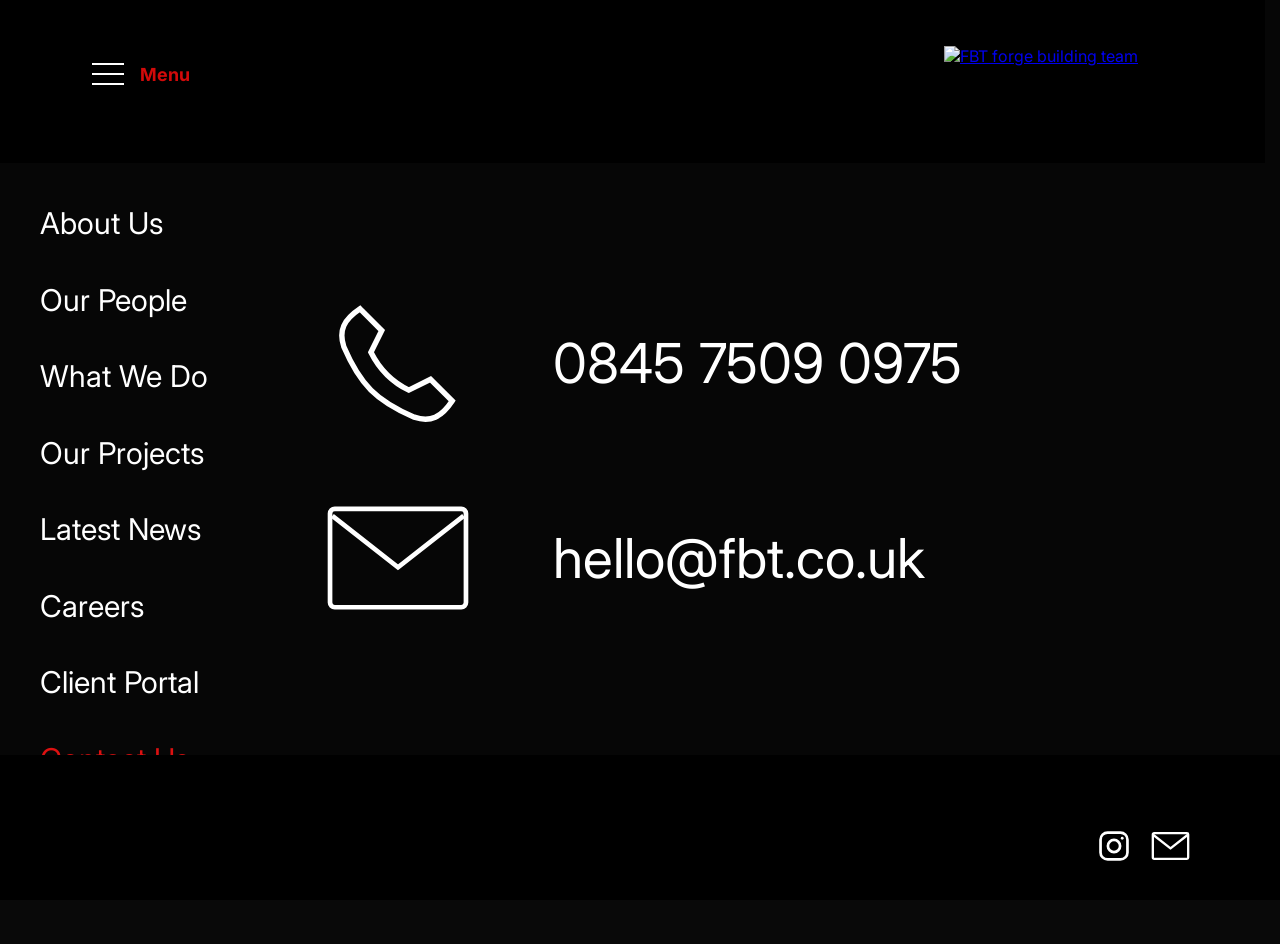
==== contact.html @ d4f7b1a9 "Add files via upload" ====
<!DOCTYPE html>
<html lang="en"><head><meta charset="utf-8"/><meta content="width=device-width,initial-scale=1" name="viewport"/><title>Contact Us | Forge Building Team</title><link href="styles.css" rel="stylesheet"/><link href="site-frame.css" rel="stylesheet"/><link href="people-reference.css" rel="stylesheet"/></head><body><header class="topbar"><div class="top-left"><button aria-controls="navigation" aria-expanded="true" aria-label="Toggle navigation" class="menu-toggle" id="toggle"><span></span><span></span><span></span></button><a class="home-link" href="index.html">Menu</a></div><a class="logo" href="index.html"><img alt="FBT forge building team" src="assets/fbt-logo.png"/></a></header><div class="body-shell"><aside class="nav" id="navigation"><nav aria-label="Main navigation"><a href="index.html#about">About Us</a><a href="index.html#people">Our People</a><a href="index.html#services">What We Do</a><a href="index.html#projects">Our Projects</a><a href="index.html">Latest News</a><a href="index.html#careers">Careers</a><a href="client-portal.html">Client Portal</a><a class="active" href="contact.html">Contact Us</a></nav></aside><main class="contact-main"><div class="contact-method phone-display"><svg aria-hidden="true" viewbox="0 0 24 24"><path d="M5 2l4 4-2 4c1.6 3.2 3.9 5.5 7 7l4-2 4 4c-2 3-4 4-7 3C8 19 5 16 2 9 1 6 2 4 5 2Z"></path></svg><span>0845 7509 0975</span></div><button class="contact-method" data-compose="hello@fbt.co.uk" type="button"><svg aria-hidden="true" viewbox="0 0 32 24"><rect height="21" rx="1" width="29" x="1.5" y="1.5"></rect><path d="M2 3L16 14 30 3"></path></svg><span>hello@fbt.co.uk</span></button></main></div><footer><div><a aria-label="FBT Intogram" href="intogram.html"><svg aria-hidden="true" viewbox="0 0 24 24"><rect height="19" rx="5" width="19" x="2.5" y="2.5"></rect><circle cx="12" cy="12" r="4.3"></circle><circle cx="17.8" cy="6.5" fill="currentColor" r="1" stroke="none"></circle></svg></a><a aria-label="Contact Us" href="contact.html"><svg aria-hidden="true" viewbox="0 0 32 24"><rect height="21" rx="1" width="29" x="1.5" y="1.5"></rect><path d="M2 3 L16 14 L30 3"></path></svg></a></div></footer><div class="fake-mail-overlay" hidden="" id="fake-mail-overlay"><div aria-label="Training email composer" aria-modal="true" class="fake-mail" role="dialog"><button aria-label="Close" class="fake-mail-close" id="fake-mail-close">×</button><h2>New message</h2><p class="fake-mail-notice">Training simulation. This message will not be sent.</p><label>To<input id="fake-mail-to" readonly=""/></label><label>Subject<input id="fake-mail-subject" placeholder="Subject"/></label><label>Message<textarea id="fake-mail-body" placeholder="Write a message..." rows="7"></textarea></label><div class="fake-mail-actions"><button id="fake-mail-discard">Discard</button><button id="fake-mail-send">Send (simulation)</button></div><p id="fake-mail-status" role="status"></p></div></div><script>document.getElementById('toggle').addEventListener('click',()=>{const n=document.getElementById('navigation');const open=n.classList.toggle('open');document.getElementById('toggle').setAttribute('aria-expanded',String(open))})</script><script src="frame-bridge.js"></script><script src="shared-mail.js"></script></body></html>
---- styles.css ----
@import url('https://fonts.googleapis.com/css2?family=Barlow+Condensed:wght@300;400&family=Inter:wght@400;500;600;700&display=swap');
:root{--red:#c90000}*{box-sizing:border-box}html{scroll-behavior:smooth}body{margin:0;background:#000;color:white;font-family:Inter,Arial,sans-serif}.topbar{height:163px;background:#000;display:flex;align-items:flex-start;justify-content:space-between;padding:46px 6.8% 0 7.25%;position:relative;z-index:3}.top-left{display:flex;gap:16px;align-items:center;padding-top:17px}.menu-toggle{border:0;background:none;width:32px;height:22px;display:flex;flex-direction:column;justify-content:space-between;padding:0;cursor:pointer}.menu-toggle span{display:block;width:32px;height:2px;background:white}.home-link{font-size:18px;font-weight:700;color:#d20a0a;text-decoration:none}.logo{width:225px;height:68px;overflow:hidden;display:block}.logo img{width:225px;height:auto;display:block;mix-blend-mode:screen}.body-shell{display:grid;grid-template-columns:24% minmax(0,1fr);background:#0b0b0b url('assets/architecture.jpg') left top / 100% auto repeat-y;min-height:590px}.nav{padding:40px 0 20px 40px}.nav nav{display:flex;flex-direction:column;gap:36px;position:sticky;top:30px}.nav a{font-size:30px;line-height:1.35;color:#fff;text-decoration:none;white-space:nowrap}.nav a.active,.nav a:hover{color:#dc1111}.main{min-width:0}.feature{position:relative;min-height:555px;padding:76px 0 0 0;overflow:hidden}.feature-copy{position:relative;z-index:1;width:60%;max-width:690px}.mini-brand{font-size:92px;line-height:95px;font-weight:900;letter-spacing:-12px;transform:scaleX(1.25);transform-origin:left;width:100px}.feature h1{font-family:'Barlow Condensed','Arial Narrow',sans-serif;font-weight:300;font-size:84px;line-height:1.06;margin:5px 0 0;letter-spacing:-1.5px}.red-rule{height:2px;background:#d00000;width:calc(100% + 230px);margin:8px 0 9px}.feature h2{font-size:25px;font-weight:400;margin:0 0 32px}.feature p{font-size:20px;line-height:1.52;max-width:660px;margin:0 0 29px}.connect{border:0;background:none;color:#fff;font:700 20px Inter,Arial,sans-serif;padding:0;cursor:pointer;text-align:left}.connect:hover{text-decoration:underline}.sheena{position:absolute;right:7.8%;top:68px;width:42%;max-width:540px;aspect-ratio:578/559;object-fit:contain;z-index:0}.next-story{padding:0 7% 50px 0;max-width:1000px}.next-story h2{font:300 clamp(75px,9vw,145px)/1 'Barlow Condensed','Arial Narrow',sans-serif;color:#c90000;letter-spacing:14px;margin:0 0 18px}.next-story p{font-size:25px;line-height:1.45;margin:0 0 34px}footer{height:145px;background:#000;display:flex;align-items:flex-end;justify-content:flex-end;padding:0 7% 35px}footer div{display:flex;gap:16px;align-items:center}footer a,footer button{color:#fff;background:none;border:0;font-size:36px;line-height:1;text-decoration:none;cursor:pointer}.overlay{position:fixed;inset:0;background:rgba(0,0,0,.75);display:grid;place-items:center;z-index:10;padding:20px}.overlay[hidden]{display:none}.dialog{position:relative;width:min(772px,100%);min-height:444px;background:#fffafa;color:#080808;padding:25px 27px;box-shadow:0 20px 80px #0008}.dialog h2{font-size:39px;font-weight:400;margin:0;border-bottom:1px solid #555;padding-bottom:8px}.dialog textarea{width:100%;height:265px;resize:vertical;border:0;outline:0;background:transparent;padding:20px 0;font:21px 'Courier New',monospace;color:#111}.dialog textarea::placeholder{color:#111;opacity:1}.close{position:absolute;right:12px;top:7px;background:none;border:0;font-size:29px;cursor:pointer}.dialog-actions{display:flex;align-items:center;justify-content:space-between;gap:10px}.dialog-actions button{background:#c90000;color:white;border:0;padding:11px 18px;cursor:pointer;font-weight:600}.sr-only{position:absolute;width:1px;height:1px;overflow:hidden;clip:rect(0,0,0,0)}@media(max-width:1000px){.body-shell{grid-template-columns:250px minmax(0,1fr)}.nav a{font-size:24px}.nav{padding-left:25px}.feature{padding-top:50px}.feature h1{font-size:70px}.feature-copy{width:72%}.sheena{right:0;opacity:.75}.feature p{font-size:18px}}@media(max-width:700px){.topbar{height:105px;padding:25px 22px}.logo,.logo img{width:155px}.body-shell{display:block;background-size:auto 100%}.nav{display:none;padding:20px 25px;background:#070707}.nav.open{display:block}.nav nav{gap:15px}.nav a{font-size:22px}.feature{min-height:720px;padding:35px 22px 0}.feature-copy{width:100%;max-width:none}.mini-brand{font-size:60px;line-height:70px}.feature h1{font-size:70px}.red-rule{width:100%}.feature h2{font-size:20px}.feature p{font-size:17px;max-width:95%}.sheena{top:auto;bottom:0;right:0;width:78%;opacity:.9}.connect{font-size:17px}.next-story{padding:25px 22px}.next-story h2{letter-spacing:5px}.next-story p{font-size:19px}footer{height:90px}.dialog{min-height:350px}.dialog h2{font-size:30px}.dialog textarea{height:210px}}
/* Brand asset and footer corrections */
.logo{width:234px;height:90px;overflow:visible;flex-shrink:0}.logo img{width:234px;height:90px;object-fit:contain;mix-blend-mode:normal}.mini-brand{width:190px;height:110px;overflow:hidden;font-size:initial;line-height:normal;letter-spacing:normal;transform:none}.mini-brand img{display:block;width:468px;height:180px;max-width:none;object-fit:fill}.mini-brand img{transform:translate(0,-2px)}footer a{display:inline-flex;align-items:center;justify-content:center;width:40px;height:38px}footer a svg{display:block;width:34px;height:34px;fill:none;stroke:#fff;stroke-width:1.9;stroke-linejoin:round;stroke-linecap:round}footer a:nth-child(2) svg{width:39px;height:30px}footer a:hover svg{stroke:#d20a0a}@media(max-width:700px){.logo{width:155px;height:60px}.logo img{width:155px;height:60px}.mini-brand{width:140px;height:83px}.mini-brand img{width:346px;height:133px}}

/* Refined transparent symbol */
.mini-brand{width:190px;height:110px;display:flex;align-items:center;overflow:visible}
.mini-brand img{width:190px;height:auto;max-width:100%;object-fit:contain;transform:none;display:block}
@media(max-width:700px){.mini-brand{width:140px;height:83px}.mini-brand img{width:140px;height:auto}}

/* Latest News: continuous article sequence */
.theatre-story{padding:99px 7% 0 6px;min-height:475px}
.theatre-story h2{font-size:24px;line-height:1.25;font-weight:750;margin:0;max-width:950px}
.story-rule{height:3px;width:min(720px,100%);background:var(--red);margin:9px 0 10px}
.theatre-story p{font-size:25px;line-height:1.4;margin:0 0 18px;max-width:1150px}
.theatre-story .story-date{margin-bottom:15px}
.feature{padding-top:12px;min-height:560px}
.next-story{padding-top:0;padding-bottom:32px;max-width:none}
.next-story h2{font-size:clamp(90px,9vw,145px)}
.carpark-layout{display:grid;grid-template-columns:minmax(0,1fr) 260px;gap:35px;align-items:start}
.carpark-copy p{max-width:750px}.carpark-layout .plan{width:100%;height:auto;object-fit:contain;margin-top:12px;background:white}
.staff-card{display:inline-flex;align-items:center;gap:10px;background:#fff;color:#222;border-radius:12px;padding:8px 14px;margin:0 0 30px;min-width:195px}
.staff-avatar{display:grid;place-items:center;background:#333;color:#fff;border-radius:50%;height:45px;width:45px;font-size:13px;font-weight:700}
.staff-card strong{font-size:12px;display:block}.staff-card small{font-size:10px;display:block}
@media(max-width:1000px){.theatre-story{padding:55px 22px 15px 0;min-height:0}.theatre-story p{font-size:20px}.carpark-layout{grid-template-columns:1fr 180px;gap:18px}}
@media(max-width:700px){.theatre-story{padding:35px 22px}.theatre-story h2{font-size:21px}.theatre-story p{font-size:17px}.feature{padding-top:20px}.carpark-layout{grid-template-columns:1fr}.carpark-layout .plan{width:min(300px,100%)}.next-story h2{font-size:78px}}

/* v5: fixed site-wide bottom bar and balanced news story spacing */
:root{--footer-height:145px}
body{padding-bottom:var(--footer-height)}
footer{position:fixed;left:0;right:0;bottom:0;z-index:8;height:var(--footer-height);background:#000;display:flex;align-items:flex-end;justify-content:flex-end;padding:0 7% 35px}
.theatre-story{min-height:0;padding-bottom:66px}
.feature{min-height:0;padding-top:0;padding-bottom:72px;display:flow-root;overflow:visible}
.feature::after{content:"";display:block;clear:both}
.next-story{padding-top:0;padding-bottom:65px}
@media(max-width:1000px){.theatre-story{padding-bottom:52px}.feature{padding-bottom:58px}}
@media(max-width:700px){:root{--footer-height:90px}footer{height:var(--footer-height);padding-bottom:20px}.theatre-story{padding-bottom:42px}.feature{min-height:720px;padding-top:0;padding-bottom:45px}.next-story{padding-bottom:50px}}

/* v6 original supplied graphics and plan interaction */
.body-shell{background-image:linear-gradient(rgba(0,0,0,.19),rgba(0,0,0,.19)),url('assets/architecture.png');background-repeat:repeat-y;background-size:100% auto}
.logo{width:235px;height:88px}.logo img{width:235px;height:88px;object-fit:contain}
.mini-brand{width:198px;height:105px}.mini-brand img{width:198px;max-height:105px;object-fit:contain;object-position:left center}
.feature{isolation:isolate}.feature-copy{z-index:2}.sheena{z-index:1;object-fit:contain;aspect-ratio:auto;width:37%;height:440px;right:9%;top:28px;object-position:center bottom}
.feature:before{content:"";position:absolute;z-index:0;right:6%;top:50px;width:41%;aspect-ratio:1;border-radius:50%;background:#c90000}
.staff-avatar{object-fit:cover;object-position:center 18%;background:#aaa;flex:none;width:47px;height:47px}
.plan-button{position:relative;background:none;border:0;padding:0;cursor:zoom-in;color:#fff;align-self:start;text-align:center}.plan-button .plan{width:100%;display:block}.plan-button span{display:block;font:12px Inter,Arial,sans-serif;margin-top:6px}.plan-button:hover{filter:brightness(1.12)}
.plan-lightbox{position:fixed;inset:0;background:rgba(0,0,0,.92);z-index:30;display:flex;align-items:center;justify-content:center;padding:65px 35px}.plan-lightbox[hidden]{display:none}.plan-lightbox img{max-width:100%;max-height:100%;object-fit:contain;background:#fff}.plan-close{position:absolute;top:16px;right:28px;font-size:46px;color:#fff;border:0;background:transparent;cursor:pointer}
@media(max-width:700px){.logo,.logo img{width:155px;height:58px}.mini-brand,.mini-brand img{width:140px;height:80px}.sheena{width:75%;height:360px;right:0;top:auto;bottom:0}.feature:before{width:76%;top:auto;bottom:35px;right:-10%}.plan-lightbox{padding:65px 12px}}

.contact-main{min-height:590px;padding:135px 4% 80px 2%;display:flex;flex-direction:column;gap:65px}.contact-method{display:flex;align-items:center;gap:80px;color:#fff;text-decoration:none;font-size:clamp(32px,4.3vw,68px);white-space:nowrap}.contact-method svg{width:150px;height:130px;fill:none;stroke:currentColor;stroke-width:1;flex:none}.contact-method:hover{color:#d20a0a}@media(max-width:900px){.contact-method{gap:20px;font-size:clamp(20px,4vw,42px)}.contact-method svg{width:90px;height:80px}}@media(max-width:700px){.contact-main{min-height:500px;padding:85px 20px;gap:45px}.contact-method{gap:15px;font-size:clamp(18px,5vw,30px)}.contact-method svg{width:60px;height:55px}}

/* v7: reference-accurate positioning for the two Latest News sections */
@media (min-width:1001px){
  .feature{min-height:520px;padding-top:0;padding-bottom:52px;overflow:visible;isolation:isolate}
  .feature-copy{width:59%;max-width:680px;position:relative;z-index:3}
  .mini-brand{width:200px;height:112px;display:flex;align-items:flex-start}
  .mini-brand img{width:200px;height:auto;max-height:none;object-fit:contain;object-position:left top}
  .feature h1{margin-top:3px;font-size:84px}
  .feature .red-rule{width:calc(100% + 135px);position:relative;z-index:1}
  .feature:before{width:min(38.5vw,480px);height:min(38.5vw,480px);aspect-ratio:1;top:16px;right:7.7%;border-radius:50%;z-index:0}
  .sheena{width:340px;height:430px;max-width:none;right:calc(7.7% + 70px);top:76px;object-fit:contain;object-position:center bottom;z-index:2;opacity:1}
  .next-story{padding-right:3%;padding-bottom:75px}
  .next-story h2{margin-bottom:18px;line-height:1;letter-spacing:13px}
  .carpark-layout{grid-template-columns:minmax(0,1fr) minmax(360px,40%);gap:32px;align-items:start}
  .carpark-copy p{font-size:25px;line-height:1.45;max-width:750px}
  .plan-button{margin-top:6px;width:100%;display:block}
  .plan-button .plan{width:100%;height:auto;aspect-ratio:1.42;object-fit:contain;object-position:center center;background:#fff;margin:0}
  .staff-card{margin-top:0}
}
@media(min-width:1001px) and (max-width:1350px){
  .feature:before{width:390px;height:390px;right:3%}
  .sheena{width:285px;height:370px;right:calc(3% + 55px);top:45px}
  .feature-copy{width:64%}
  .carpark-layout{grid-template-columns:minmax(0,1fr) 37%;gap:22px}
  .carpark-copy p{font-size:21px}
}
@media(max-width:1000px){
  .feature:before{right:0;top:45px;width:43%;height:auto;aspect-ratio:1}
  .sheena{right:5%;top:70px;width:34%;height:360px;object-fit:contain;opacity:1}
  .carpark-layout{grid-template-columns:minmax(0,1fr) 40%;gap:22px}
  .carpark-layout .plan{width:100%;height:auto;object-fit:contain}
}
@media(max-width:700px){
  .feature{min-height:790px;overflow:hidden}
  .feature-copy{width:100%;z-index:3}
  .feature:before{width:78%;height:auto;top:auto;bottom:12px;right:-8%}
  .sheena{width:62%;height:350px;top:auto;bottom:12px;right:6%;object-position:center bottom}
  .feature .red-rule{width:100%}
  .carpark-layout{grid-template-columns:1fr}
  .plan-button{width:100%;max-width:480px}
  .carpark-layout .plan{width:100%;height:auto}
}

/* v8: artwork composition aligned to supplied reference screenshots */
.feature::before{display:none!important}
.feature{isolation:isolate;overflow:visible}
.sheena-circle{position:absolute;right:3.5%;top:12px;width:clamp(390px,38vw,490px);height:clamp(390px,38vw,490px);border-radius:50%;background:#c90000;overflow:hidden;z-index:2}
.sheena-circle .sheena{position:absolute!important;display:block;max-width:none!important;width:74%!important;height:auto!important;aspect-ratio:auto!important;top:12%!important;bottom:auto!important;right:13%!important;object-fit:initial!important;opacity:1!important}
@media(min-width:1001px){
 .feature{min-height:545px;padding-bottom:48px}
 .feature-copy{z-index:3}
 .next-story{padding-right:7.5%}
 .carpark-layout{grid-template-columns:minmax(0,1fr) 37%;gap:26px}
 .plan-button{margin-top:6px}
 .plan-button .plan{aspect-ratio:auto;height:auto;object-fit:contain}
}
@media(min-width:1001px) and (max-width:1350px){
 .sheena-circle{width:390px;height:390px;right:2%;top:12px}
 .feature{min-height:470px}
 .carpark-layout{grid-template-columns:minmax(0,1fr) 36%;gap:20px}
}
@media(min-width:701px) and (max-width:1000px){
 .sheena-circle{width:38vw;height:38vw;right:1%;top:25px}
 .feature{min-height:460px}
 .feature-copy{width:63%}
 .carpark-layout{grid-template-columns:minmax(0,1fr) 36%}
}
@media(max-width:700px){
 .feature{min-height:760px;overflow:hidden}
 .sheena-circle{width:min(85vw,390px);height:min(85vw,390px);right:-4%;top:auto;bottom:24px}
 .sheena-circle .sheena{width:74%!important;right:13%!important;top:12%!important}
 .next-story{padding-right:22px}
 .carpark-layout{grid-template-columns:1fr}
}

/* v9: correct proportions against supplied 16:9 reference */
@media(min-width:1001px){
 .feature{min-height:600px}
 .sheena-circle{width:clamp(490px,40vw,585px);height:clamp(490px,40vw,585px);right:2.5%;top:4px}
 .sheena-circle .sheena{width:74%!important;right:13%!important;top:12%!important}
 .mini-brand{width:220px;height:123px}
 .mini-brand img{width:220px;max-height:none}
}
@media(min-width:1001px) and (max-width:1350px){
 .feature{min-height:550px}
 .sheena-circle{width:clamp(420px,40vw,510px);height:clamp(420px,40vw,510px);right:1.5%;top:8px}
}
@media(min-width:701px) and (max-width:1000px){
 .sheena-circle{width:43vw;height:43vw}
 .feature{min-height:490px}
}

/* v10: align to supplied Meet Sheena reference and hold one background still */
.body-shell {
  background-image: linear-gradient(rgba(0,0,0,.23),rgba(0,0,0,.23)), url('assets/architecture.png');
  background-repeat: no-repeat;
  background-size: cover;
  background-position: center center;
  background-attachment: fixed;
}
@media (min-width:1001px) {
  .feature { min-height: 540px; padding-bottom: 58px; }
  .feature-copy { width: min(680px, 55%); max-width: none; }
  .feature .red-rule { width: 100%; z-index: 1; }
  .sheena-circle {
    width: clamp(385px,29.15vw,500px);
    height: clamp(385px,29.15vw,500px);
    right: 7.6%;
    top: 4px;
    z-index: 2;
  }
  .sheena-circle .sheena { width: 74%!important; right: 13%!important; top: 12%!important; }
  .next-story { padding-right: 7.5%; }
  .carpark-layout { grid-template-columns: minmax(0,1fr) 37%; gap: 26px; }
}
@media (min-width:1001px) and (max-width:1350px) {
  .feature-copy { width: 57%; }
  .sheena-circle { right: 4%; }
}
@media (max-width:1000px) {
  .body-shell { background-attachment: fixed; background-size: cover; }
}

/* v11: anchor Sheena's circle to the EXISTING rule endpoint.
   The rule's dimensions are deliberately not changed. */
@media (min-width:1001px) {
  .feature .sheena-circle {
    width: clamp(440px, 28vw, 500px);
    height: clamp(440px, 28vw, 500px);
    right: auto;
    left: var(--sheena-circle-left, 55%);
    top: var(--sheena-circle-top, 0px);
  }
}

/* v12: plan begins level with the new car park heading and sits further left.
   The existing Sheena circle and red rule are untouched. */
@media (min-width:1001px) {
  .next-story { padding-right: 5%; }
  .carpark-layout { grid-template-columns: minmax(0, 55%) minmax(0, 40%); gap: 2%; align-items: start; }
  .carpark-layout .plan-button { margin-top: 0; width: 100%; justify-self: start; }
  .carpark-layout .plan-button .plan { margin-top: 0; }
  .carpark-copy h2 { margin-top: 0; }
}
@media (min-width:701px) and (max-width:1000px) {
  .carpark-layout { align-items: start; }
  .carpark-layout .plan-button, .carpark-layout .plan { margin-top: 0; }
}

/* v13: move the car park plan substantially left without changing its
   size, vertical position, Sheena's circle, or the red rule. */
@media (min-width:1001px) {
  #car-park .plan-button {
    transform: translateX(calc(-1 * clamp(95px, 9vw, 150px)));
  }
}

/* Consistent architectural backdrop across every page.
   Size and crop are calculated from the viewport, never content height. */
html { background:#090909; }
body {
  background-color:#090909;
  background-image:linear-gradient(rgba(0,0,0,.23),rgba(0,0,0,.23)),url('assets/architecture.png');
  background-position:center center;
  background-repeat:no-repeat;
  background-size:cover;
  background-attachment:fixed;
}
body .body-shell, body.people-page .body-shell {
  background:transparent !important;
}

/* Version 17: latest news car park content follows reading order. */
#car-park .carpark-layout{display:block !important;}
#car-park .carpark-copy{width:100%;max-width:850px;}
#car-park .plan-button{display:block !important;position:relative !important;width:min(100%,680px) !important;max-width:100% !important;margin:12px 0 28px !important;text-align:left !important;}
#car-park .plan-button .plan{display:block;width:100% !important;height:auto !important;aspect-ratio:auto !important;object-fit:contain !important;margin:0 !important;}
#car-park .plan-button span{display:block;margin-top:8px;text-align:center;}
#car-park .staff-card{display:inline-flex;margin:0 0 20px !important;}

/* Version 18: align the car park plan's left edge with the story text
   and Lesley Randum's profile card; cancel the earlier horizontal offset. */
#car-park .plan-button {
  transform: none !important;
  margin-left: 0 !important;
  margin-right: 0 !important;
  justify-self: start !important;
}


/* Version 21: single viewport-anchored architectural background.
   Keep all page content and approved page-specific styles intact. */
html { background:#090909; scrollbar-gutter:stable; }
body:not(.home-page) {
  background:#090909 !important;
  background-image:none !important;
}
body:not(.home-page)::before {
  content:"";
  position:fixed;
  inset:0;
  z-index:0;
  pointer-events:none;
  background-image:linear-gradient(rgba(0,0,0,.23),rgba(0,0,0,.23)),url('assets/architecture.png');
  background-position:center center;
  background-repeat:no-repeat;
  background-size:cover;
}
body:not(.home-page) > .body-shell {
  position:relative;
  z-index:1;
  background:transparent !important;
  background-image:none !important;
}
body:not(.home-page) > .topbar {
  position:sticky;
  top:0;
  z-index:20;
  background:#000;
}
body:not(.home-page) > footer {
  position:fixed;
  z-index:20;
  left:0;
  right:0;
  bottom:0;
  background:#000;
}
/* Menu scrolls inside its normal page layout, without moving the backdrop. */
body:not(.home-page) .nav {background:transparent;}
@media(max-width:700px) {
  html { scrollbar-gutter:auto; }
  body:not(.home-page)::before { background-size:cover; background-position:center center; }
}

/* Version 26: clickable Lesley contact card */
a.staff-card{text-decoration:none;cursor:pointer;}a.staff-card:hover,a.staff-card:focus-visible{outline:2px solid #c90000;outline-offset:3px;}

button.contact-method{border:0;background:none;font-family:inherit;cursor:pointer;text-align:left;width:100%;padding:0;}
---- site-frame.css ----
/* Site frame overrides: same viewport crop on every content page. */


/* Version 21: single viewport-anchored architectural background.
   Keep all page content and approved page-specific styles intact. */
html { background:#090909; scrollbar-gutter:stable; }
body:not(.home-page) {
  background:#090909 !important;
  background-image:none !important;
}
body:not(.home-page)::before {
  content:"";
  position:fixed;
  inset:0;
  z-index:0;
  pointer-events:none;
  background-image:linear-gradient(rgba(0,0,0,.23),rgba(0,0,0,.23)),url('assets/architecture.png');
  background-position:center center;
  background-repeat:no-repeat;
  background-size:cover;
}
body:not(.home-page) > .body-shell {
  position:relative;
  z-index:1;
  background:transparent !important;
  background-image:none !important;
}
body:not(.home-page) > .topbar {
  position:sticky;
  top:0;
  z-index:20;
  background:#000;
}
body:not(.home-page) > footer {
  position:fixed;
  z-index:20;
  left:0;
  right:0;
  bottom:0;
  background:#000;
}
/* Menu scrolls inside its normal page layout, without moving the backdrop. */
body:not(.home-page) .nav {background:transparent;}
@media(max-width:700px) {
  html { scrollbar-gutter:auto; }
  body:not(.home-page)::before { background-size:cover; background-position:center center; }
}

/* Version 22: seamless navigation between ordinary website pages.
   Browsers supporting cross-document View Transitions retain the shared
   frame while gently replacing the content. Older browsers fall back safely. */
@view-transition { navigation: auto; }
html { scrollbar-gutter: stable; }
body:not(.home-page)::before { view-transition-name: fbt-background; }
body:not(.home-page) > .topbar { view-transition-name: fbt-header; }
body:not(.home-page) > footer { view-transition-name: fbt-footer; }
body:not(.home-page) > .body-shell > .nav { view-transition-name: fbt-navigation; }
body:not(.home-page) > .body-shell > .main { view-transition-name: fbt-content; }
@keyframes fbt-fade-in { from { opacity: 0; } to { opacity: 1; } }
@keyframes fbt-fade-out { from { opacity: 1; } to { opacity: 0; } }
::view-transition-old(fbt-background), ::view-transition-new(fbt-background),
::view-transition-old(fbt-header), ::view-transition-new(fbt-header),
::view-transition-old(fbt-footer), ::view-transition-new(fbt-footer),
::view-transition-old(fbt-navigation), ::view-transition-new(fbt-navigation) {
  animation-duration: 0s;
}
::view-transition-old(fbt-content) { animation: 110ms ease-out both fbt-fade-out; }
::view-transition-new(fbt-content) { animation: 180ms ease-in both fbt-fade-in; }
@media (prefers-reduced-motion: reduce) {
  ::view-transition-old(*), ::view-transition-new(*) { animation-duration: 0.01ms !important; }
}
---- people-reference.css ----
@import url('https://fonts.googleapis.com/css2?family=Barlow+Condensed:wght@400;500&family=Inter:wght@400;500;600;700&display=swap');
body.people-page{height:100vh;overflow:hidden;padding-bottom:0}.people-page .topbar{height:18.2vh;min-height:110px}.people-page .body-shell{height:66.1vh;min-height:450px;min-height:0;grid-template-columns:19.7% 80.3%;background:#111 url('assets/architecture.png') center center/cover no-repeat}.people-page .nav{padding-top:40px}.people-page .nav nav{gap:33px}.people-page .main{position:relative;min-height:0}.people-page footer{height:15.7vh;min-height:95px;padding-bottom:34px}.people-page .nav a{font-size:clamp(20px,1.85vw,31px)}.people-page .nav a.active{color:#df1010}.people-page button{cursor:pointer}.people-page .people-stage{height:100%;position:relative}.people-page .choices{display:flex;flex-direction:column;align-items:center;justify-content:center;gap:50px;height:100%}.people-page .choices button{font:400 clamp(60px,6vw,105px)/1.3 Inter,Arial,sans-serif;white-space:nowrap;color:#fff;background:none;border:0}.people-page .choices button:hover{color:#e01414}.people-page .leader-choices{display:none;position:absolute;inset:0;align-items:center;justify-content:center;gap:100px}.people-page .leader-choices button{background:#111b;border:1px solid #fff6;border-radius:18px;color:white;font:400 clamp(32px,4vw,66px) Inter;padding:30px}.people-page .leader-choices button:hover{border-color:#c00}.people-page .lead-profile{display:none;position:absolute;inset:0;background-size:100% 100%;background-position:center}.people-page .lead-profile.zachary{background-image:url('assets/zachary-hero.png')}.people-page .lead-profile.sharon{background-image:url('assets/sharon-hero.png')}.people-page .bio-button{position:absolute;top:60%;left:32%;width:190px;height:70px;opacity:.01;border:0;background:white}.people-page .back{position:absolute;left:10px;top:9px;color:white;background:#111b;border:1px solid #fff7;padding:9px 15px;z-index:2;font-size:16px}.people-page .bio-view{display:none;position:absolute;inset:0;background:#000;overflow-y:auto;padding:0 4% 20px 0}.people-page .bio-grid{display:grid;grid-template-columns:56% 44%;gap:35px;align-items:start}.people-page .bio-grid img{width:100%;max-height:100%;object-fit:contain}.people-page .bio-copy{padding:0 20px 0 0;font-size:clamp(15px,1.23vw,21px);line-height:1.36}.people-page .bio-copy h2{font-size:clamp(24px,2vw,34px);margin:0}.people-page .bio-copy .role{margin:0 0 28px}.people-page .bio-copy p{margin:0 0 14px}.people-page .senior{display:none;height:100%;padding:17px 3% 8px 0}.people-page .senior h1{font-size:clamp(30px,2.8vw,48px);font-weight:400;margin:0 0 12px 10px}.people-page .staff-grid{display:grid;grid-template-columns:repeat(6,minmax(0,1fr));gap:1.45%;height:76%}.people-page .staff-card{border:0;border-radius:24px;background:#fff;color:#111;min-width:0;padding:11px 10px;display:flex;align-items:center;flex-direction:column;text-align:center;overflow:hidden}.people-page .staff-card img{width:85%;max-width:150px;aspect-ratio:1;object-fit:cover;border-radius:50%;margin-bottom:14px}.people-page .staff-card strong{font:500 clamp(15px,1.25vw,22px)/1.15 'Barlow Condensed',sans-serif;text-transform:uppercase;color:#533b30}.people-page .staff-card span{font-size:clamp(12px,1.15vw,19px);line-height:1.2;margin-top:4px}.people-page .staff-card i{width:60%;border-top:1px solid #888;margin:8px 0}.people-page .staff-card small{font-size:clamp(9px,.66vw,12px);line-height:1.42}.people-page .staff-card:hover{transform:translateY(-3px)}.people-page .lead-links{position:absolute;bottom:-90px;left:-220px;display:flex;flex-direction:column;gap:9px;font-size:18px}.people-page .lead-links a{color:#d00;text-decoration:none;font-weight:700}.people-page .lead-links span{color:white;font-weight:400}.people-page .staff-overlay{position:fixed;inset:0;background:rgba(0,0,0,.83);z-index:15;display:none;align-items:center;justify-content:center;padding:20px}.people-page .staff-overlay.open{display:flex}.people-page .staff-dialog{position:relative;background:white;color:black;border-radius:26px;width:min(625px,95vw);min-height:540px;max-height:90vh;overflow:auto;padding:70px 25px 60px}.people-page .staff-detail{display:grid;grid-template-columns:44% 1fr;gap:23px}.people-page .staff-detail>img{width:100%;height:400px;object-fit:cover}.people-page .staff-detail h3{font:500 29px 'Barlow Condensed',sans-serif;text-transform:uppercase;color:#543d31;margin:0}.people-page .staff-detail h4{font-size:23px;font-weight:400;margin:2px 0 6px}.people-page .detail-rule{border-top:1px solid #888;width:110px;margin-bottom:7px}.people-page .staff-detail p{font-size:16px;line-height:1.52;margin:0 0 10px}.people-page .contact-line{font-size:16px;display:flex;align-items:center;gap:12px;margin:4px 0;white-space:nowrap}.people-page .contact-line span{display:inline-flex;align-items:center;justify-content:center;width:30px;height:30px;background:black;color:white;font-size:23px}.people-page .contact-line a{color:#111;text-decoration:none}.people-page .social-link a{font-weight:800;color:#111;text-decoration:none;font-size:20px}.people-page .social-link span{background:#111;color:#fff}.people-page .close-dialog{position:absolute;right:15px;top:10px;background:none;border:0;font-size:30px;color:#222}.people-page .small-back{position:absolute;top:10px;right:10px;background:#000a;border:1px solid #fff8;color:white;padding:8px 12px}.people-page .stage-label{position:absolute;top:8px;left:10px;color:#fff9;font-size:14px}
@media(max-width:1100px){.people-page .staff-grid{gap:8px}.people-page .staff-card{border-radius:12px;padding:8px 5px}.people-page .staff-card small{font-size:9px}.people-page .lead-links{left:0;bottom:-75px}}@media(max-width:700px){body.people-page{height:auto;overflow:auto}.people-page .topbar{height:105px}.people-page .body-shell{display:block;min-height:650px;height:auto}.people-page .nav{display:none}.people-page .nav.open{display:block}.people-page .people-stage{min-height:600px}.people-page .choices{min-height:600px}.people-page .choices button{font-size:40px}.people-page .staff-grid{grid-template-columns:repeat(2,1fr);height:auto}.people-page .senior{padding:20px}.people-page .staff-card{min-height:290px}.people-page .staff-card small{font-size:11px}.people-page .lead-links{position:static;margin:20px}.people-page .staff-detail{grid-template-columns:1fr}.people-page .staff-detail>img{height:250px;object-fit:contain}.people-page .staff-dialog{padding:40px 20px}.people-page .bio-grid{grid-template-columns:1fr}.people-page .lead-profile{background-size:cover}.people-page .bio-button{left:25%}.people-page footer{position:relative;height:100px}}
.people-page .staff-detail[hidden]{display:none!important}


/* V5: leadership artwork is the original approved complete composition.
   No duplicated text, circles, cutouts or synthetic signatures. */
.people-page .choices{gap:20px;justify-content:center}
.people-page .choices .lead-choice-group{display:flex;flex-direction:column;align-items:center;gap:8px;transition:transform .35s ease}
.people-page .choices .choice-heading{font-size:clamp(52px,5.5vw,94px);transition:color .2s ease}
.people-page .choices .choice-heading:hover,.people-page .leader-names button:hover{color:#df1010}
.people-page .leader-names{display:flex;flex-direction:row;gap:65px;max-height:0;opacity:0;overflow:hidden;transition:max-height .35s ease,opacity .3s ease,padding .35s ease}
.people-page .leader-names button{font:400 clamp(22px,2vw,34px) Inter,Arial,sans-serif;background:transparent;border:0;color:white}
.people-page .choices.expanded .leader-names{max-height:95px;opacity:1;padding:8px 0 15px}
.people-page .choices.expanded .lead-choice-group{transform:translateY(-35px)}
.people-page .choices .senior-choice{transition:transform .35s ease}
.people-page .choices.expanded .senior-choice{transform:translateY(-35px)}
.people-page .lead-profile{background-color:#000!important;background-size:100% 100%;background-repeat:no-repeat;overflow:hidden}
.people-page .lead-profile.zachary{background-image:url('assets/zachary-hero.png')!important}
.people-page .lead-profile.sharon{background-image:url('assets/sharon-hero.png')!important}
.people-page .hero-red-disc,.people-page .leader-hero-copy h1,.people-page .leader-hero-copy p,.people-page .hero-rule,.people-page .leader-cutout,.people-page .hero-signature{display:none!important}
.people-page .leader-hero-copy{position:absolute;inset:0;max-width:none;pointer-events:none;z-index:3}
.people-page .bio-button{position:absolute;left:24%;top:56%;width:22%;height:12%;opacity:0;background:transparent;border:0;pointer-events:auto;cursor:pointer}
.people-page .bio-button:focus-visible{opacity:1;outline:3px solid white;outline-offset:2px}
.people-page .back{z-index:5;left:10px;top:9px}
.people-page .staff-card img{width:clamp(90px,8.4vw,150px);height:clamp(90px,8.4vw,150px);max-width:none;object-fit:cover;object-position:center 20%;border-radius:50%;background:#bbb;flex-shrink:0}
.people-page .staff-card small{font-size:clamp(12px,.9vw,16px);line-height:1.32;display:block;flex:0 1 auto;margin-top:10px}
.people-page .staff-card{justify-content:flex-start;padding:12px 10px 16px}
.people-page .staff-card strong{font-size:clamp(17px,1.35vw,24px)}
.people-page .staff-card span{font-size:clamp(14px,1.15vw,20px)}
.people-page .staff-dialog{width:min(720px,94vw);min-height:0;padding:45px 30px}
.people-page .staff-detail{grid-template-columns:42% minmax(0,1fr);align-items:start;gap:22px}
.people-page .staff-detail>img{width:100%;height:400px;object-fit:cover;object-position:center 20%;max-width:100%;display:block}
.people-page .staff-detail p{font-size:16px;line-height:1.42}
.people-page .contact-line{white-space:normal;overflow-wrap:anywhere}
.people-page .contact-icon{width:32px!important;height:32px!important;min-width:32px!important;background:#000!important;display:inline-flex!important;align-items:center!important;justify-content:center!important}
.people-page .contact-icon svg{width:24px;height:24px;fill:none;stroke:white;stroke-width:1.5;stroke-linecap:round;stroke-linejoin:round}
.people-page .social-icon-link{display:inline-flex;align-items:center;gap:6px}
.people-page .social-icon-link svg{width:30px;height:30px;fill:none;stroke:currentColor;stroke-width:2}
@media(max-width:700px){.people-page .leader-names{gap:15px}.people-page .leader-names button{font-size:18px}.people-page .staff-detail{grid-template-columns:1fr}.people-page .staff-detail>img{height:270px}.people-page .lead-profile{background-size:100% 100%}.people-page .bio-button{left:20%;top:56%;width:30%}}

/* Version 6: simulated email composer */
.people-page .fake-email-link{border:0;padding:0;background:none;color:#111;text-align:left;font:inherit;text-decoration:none;cursor:pointer}.people-page .fake-email-link:hover{text-decoration:underline}
.fake-mail-overlay[hidden]{display:none!important}.fake-mail-overlay{position:fixed;inset:0;background:#000b;z-index:100;display:flex;justify-content:center;align-items:center;padding:16px}.fake-mail{position:relative;width:min(600px,96vw);max-height:92vh;overflow:auto;background:#fff;color:#111;padding:26px 30px;border-radius:12px;box-shadow:0 12px 45px #0009}.fake-mail h2{margin:0 0 12px}.fake-mail-notice{background:#f1f1f1;padding:10px 12px;font-size:14px}.fake-mail label{display:block;font-size:14px;margin:15px 0}.fake-mail input,.fake-mail textarea{box-sizing:border-box;display:block;width:100%;margin-top:5px;padding:10px;border:1px solid #aaa;border-radius:3px;font:16px Arial,sans-serif}.fake-mail-actions{display:flex;justify-content:flex-end;gap:12px}.fake-mail-actions button{padding:10px 14px;border:1px solid #aaa;border-radius:5px}.fake-mail-close{position:absolute;right:16px;top:10px;border:0;background:none;font-size:28px}.fake-mail #fake-mail-status{font-size:14px}

/* v7: render genuine layered profiles instead of compressed flattened screenshots */
.people-page .lead-profile,.people-page .lead-profile.zachary,.people-page .lead-profile.sharon{background:#000!important;background-image:none!important;isolation:isolate;overflow:hidden}
.people-page .lead-profile .hero-red-disc{display:block!important;position:absolute;width:80%;aspect-ratio:1;border-radius:50%;background:#c90000;top:12%;right:-16%;z-index:0}
.people-page .lead-profile .leader-hero-copy{position:absolute;top:19%;left:4%;width:57%;z-index:2}
.people-page .lead-profile .leader-hero-copy h1{display:block!important;color:white;font:400 clamp(64px,8.5vw,170px)/.98 'Barlow Condensed','Arial Narrow',Arial,sans-serif;margin:0;white-space:nowrap;letter-spacing:-.025em}
.people-page .lead-profile .leader-hero-copy p{display:block!important;font:400 clamp(30px,3.6vw,70px)/1.12 Arial,sans-serif;color:#d30000;margin:22px 0 0;white-space:nowrap}
.people-page .lead-profile .hero-rule{display:block!important;position:absolute;top:64%;left:4%;width:92%;height:2px;background:#fff;z-index:1}
.people-page .lead-profile .leader-cutout{display:block!important;position:absolute;right:0;bottom:0;height:98%;width:auto;max-width:58%;object-fit:contain;object-position:bottom right;opacity:1!important;filter:none!important;mix-blend-mode:normal!important;z-index:3}
.people-page .lead-profile.sharon .leader-cutout{height:96%;right:2%}
.people-page .lead-profile .hero-signature-image{position:absolute;display:block;left:10%;bottom:4%;width:52%;height:27%;object-fit:contain;object-position:center;z-index:4;pointer-events:none}
.people-page .lead-profile .bio-button{position:relative;display:block;top:auto;left:auto;width:auto;height:auto;opacity:1!important;padding:0;margin:12px 0 0 34%;color:white;background:transparent;border:0;font:400 clamp(16px,1.5vw,25px) Arial,sans-serif;white-space:nowrap;z-index:5}
.people-page .lead-profile .bio-button span{font-size:1.15em}.people-page .lead-profile .bio-button:hover{color:#ff3838}.people-page .lead-profile .back{z-index:8}
@media(max-width:700px){.people-page .lead-profile .leader-hero-copy{top:16%;left:5%;width:90%}.people-page .lead-profile .leader-hero-copy h1{font-size:clamp(45px,10vw,75px)}.people-page .lead-profile .leader-hero-copy p{font-size:clamp(22px,5vw,36px)}.people-page .lead-profile .leader-cutout{height:67%;max-width:92%;right:0}.people-page .lead-profile.sharon .leader-cutout{height:66%}.people-page .lead-profile .hero-red-disc{width:125%;right:-55%;top:35%}.people-page .lead-profile .hero-rule{top:68%}.people-page .lead-profile .hero-signature-image{width:66%;left:2%;bottom:3%}.people-page .lead-profile .bio-button{margin-left:20%}}

/* V8 final supplied artwork. The only overlaid content is the clickable hotspot. */
body.people-page .main:has(.final-artwork[style*="block"]) { margin-left:-24.53%;width:124.53%;z-index:4; }
body.people-page .lead-profile.final-artwork { position:absolute;inset:0;display:none;background:#000 !important;background-image:none !important;overflow:hidden; }
body.people-page .lead-profile.final-artwork .artwork-frame { position:absolute;inset:0;margin:auto;width:min(100%, 177.7778vh);height:100%;max-width:100%;aspect-ratio:16 / 9; }
body.people-page .lead-profile.final-artwork .artwork-image { display:block;width:100%;height:100%;object-fit:contain;opacity:1 !important;filter:none !important;mix-blend-mode:normal !important; }
body.people-page .lead-profile.final-artwork .artwork-biography { position:absolute;left:22.0%;top:45.0%;width:10%;height:5.2%;background:transparent !important;border:0 !important;opacity:1 !important;z-index:7;cursor:pointer;padding:0; }
body.people-page .lead-profile.final-artwork .artwork-biography:focus-visible { outline:2px solid #fff;outline-offset:4px; }
body.people-page .lead-profile.final-artwork .back { z-index:9; }
@media(max-width:700px) {body.people-page .main:has(.final-artwork[style*="block"]) { margin-left:0;width:100%; }body.people-page .lead-profile.final-artwork .artwork-frame { width:100%;height:auto;aspect-ratio:16/9;top:20%;bottom:auto; }body.people-page .lead-profile.final-artwork .artwork-biography {left:22%;top:45%;width:13%;height:8%;}}

body.people-page .lead-profile.final-artwork .artwork-frame { width:min(100%, 117.5vh);height:auto;aspect-ratio:16/9; }
body.people-page .lead-profile.final-artwork .artwork-image { width:100%;height:100%;object-fit:fill; }


/* Version 9: enlarge approved artwork and retain architectural backdrop. */
body.people-page .main:has(.final-artwork[style*="block"]) {margin-left:-24.53%;width:124.53%;z-index:4;}
body.people-page .lead-profile.final-artwork {background:transparent !important;overflow:hidden;}
body.people-page .lead-profile.final-artwork .artwork-frame {
  position:absolute;left:0;top:50%;right:auto;bottom:auto;
  transform:translateY(-50%);margin:0;
  width:100%;height:auto;max-width:none;aspect-ratio:16/9;
}
body.people-page .lead-profile.final-artwork .artwork-image {
  display:block;width:100%;height:100%;object-fit:fill;pointer-events:none;
}
body.people-page .lead-profile.final-artwork .artwork-biography {
  position:absolute !important;left:21.7% !important;top:44.0% !important;
  width:18% !important;height:6.5% !important;
  display:block !important;z-index:100 !important;
  background:transparent !important;border:0 !important;cursor:pointer !important;
  pointer-events:auto !important;
}
body.people-page .lead-profile.final-artwork .back {z-index:110;}
@media(max-width:700px){body.people-page .lead-profile.final-artwork .artwork-frame {width:145%;left:-20%;top:50%;}body.people-page .lead-profile.final-artwork .artwork-biography{width:19% !important;}}

/* Version 10: confine artwork to the main content area, leaving navigation
   unobstructed. Keep the entire 16:9 image visible at its natural proportions. */
body.people-page .main:has(.final-artwork[style*="block"]) {
  margin-left:0 !important;
  width:100% !important;
  z-index:1 !important;
}
body.people-page .lead-profile.final-artwork {
  inset:0 !important;
  background:transparent !important;
  overflow:hidden !important;
}
body.people-page .lead-profile.final-artwork .artwork-frame {
  position:absolute !important;
  left:50% !important;
  top:50% !important;
  right:auto !important;
  bottom:auto !important;
  transform:translate(-50%,-50%) !important;
  width:min(100%, 117.5vh) !important;
  height:auto !important;
  aspect-ratio:16/9 !important;
  margin:0 !important;
  max-width:100% !important;
}
body.people-page .lead-profile.final-artwork .artwork-image {
  width:100% !important;
  height:100% !important;
  object-fit:contain !important;
  pointer-events:none !important;
}
body.people-page .lead-profile.final-artwork .artwork-biography {
  position:absolute !important;
  left:27% !important;
  top:55% !important;
  width:16% !important;
  height:9% !important;
  z-index:999 !important;
  display:block !important;
  cursor:pointer !important;
  pointer-events:auto !important;
  background:transparent !important;
}
body.people-page .lead-profile.final-artwork .back { z-index:1000 !important; }
@media(max-width:700px) {
 body.people-page .lead-profile.final-artwork .artwork-frame {
   width:100% !important; left:50% !important;top:50% !important;
 }
}

/* Version 11: modest enlargement without entering the navigation column. */
body.people-page .lead-profile.final-artwork .artwork-frame {
  width:min(100%, 127vh) !important;
}

/* Match the same fixed, viewport-sized architecture on People pages. */
body.people-page .body-shell {background:transparent !important;}

/* Version 27: unobtrusive contact-details prompt on each senior team card */
.people-page .senior .staff-grid .staff-card::after{content:"Click to view contact details";display:block;margin-top:auto;padding:14px 3px 3px;color:#bd1010;font:600 clamp(11px,.85vw,15px)/1.25 Inter,Arial,sans-serif;letter-spacing:.01em;}
.people-page .senior .staff-grid .staff-card:hover::after,.people-page .senior .staff-grid .staff-card:focus-visible::after{text-decoration:underline;}
@media(max-width:700px){.people-page .senior .staff-grid .staff-card::after{font-size:12px;padding-top:12px;}}
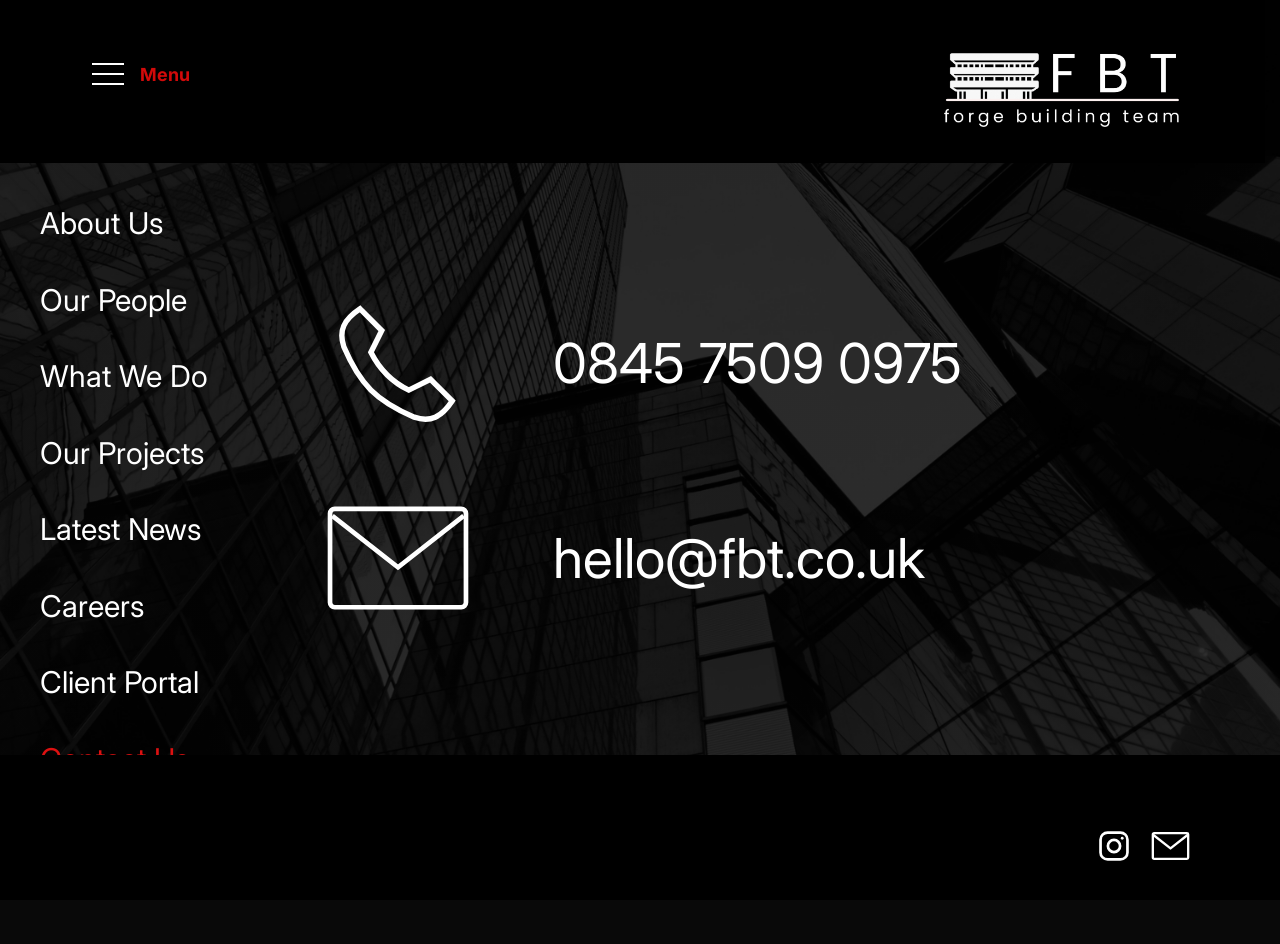
==== commit be0e29c7: "Update contact.html" ====
--- a/contact.html
+++ b/contact.html
@@ -1,2 +1,2 @@
 <!DOCTYPE html>
-<html lang="en"><head><meta charset="utf-8"/><meta content="width=device-width,initial-scale=1" name="viewport"/><title>Contact Us | Forge Building Team</title><link href="styles.css" rel="stylesheet"/><link href="site-frame.css" rel="stylesheet"/><link href="people-reference.css" rel="stylesheet"/></head><body><header class="topbar"><div class="top-left"><button aria-controls="navigation" aria-expanded="true" aria-label="Toggle navigation" class="menu-toggle" id="toggle"><span></span><span></span><span></span></button><a class="home-link" href="index.html">Menu</a></div><a class="logo" href="index.html"><img alt="FBT forge building team" src="assets/fbt-logo.png"/></a></header><div class="body-shell"><aside class="nav" id="navigation"><nav aria-label="Main navigation"><a href="index.html#about">About Us</a><a href="index.html#people">Our People</a><a href="index.html#services">What We Do</a><a href="index.html#projects">Our Projects</a><a href="index.html">Latest News</a><a href="index.html#careers">Careers</a><a href="client-portal.html">Client Portal</a><a class="active" href="contact.html">Contact Us</a></nav></aside><main class="contact-main"><div class="contact-method phone-display"><svg aria-hidden="true" viewbox="0 0 24 24"><path d="M5 2l4 4-2 4c1.6 3.2 3.9 5.5 7 7l4-2 4 4c-2 3-4 4-7 3C8 19 5 16 2 9 1 6 2 4 5 2Z"></path></svg><span>0845 7509 0975</span></div><button class="contact-method" data-compose="hello@fbt.co.uk" type="button"><svg aria-hidden="true" viewbox="0 0 32 24"><rect height="21" rx="1" width="29" x="1.5" y="1.5"></rect><path d="M2 3L16 14 30 3"></path></svg><span>hello@fbt.co.uk</span></button></main></div><footer><div><a aria-label="FBT Intogram" href="intogram.html"><svg aria-hidden="true" viewbox="0 0 24 24"><rect height="19" rx="5" width="19" x="2.5" y="2.5"></rect><circle cx="12" cy="12" r="4.3"></circle><circle cx="17.8" cy="6.5" fill="currentColor" r="1" stroke="none"></circle></svg></a><a aria-label="Contact Us" href="contact.html"><svg aria-hidden="true" viewbox="0 0 32 24"><rect height="21" rx="1" width="29" x="1.5" y="1.5"></rect><path d="M2 3 L16 14 L30 3"></path></svg></a></div></footer><div class="fake-mail-overlay" hidden="" id="fake-mail-overlay"><div aria-label="Training email composer" aria-modal="true" class="fake-mail" role="dialog"><button aria-label="Close" class="fake-mail-close" id="fake-mail-close">×</button><h2>New message</h2><p class="fake-mail-notice">Training simulation. This message will not be sent.</p><label>To<input id="fake-mail-to" readonly=""/></label><label>Subject<input id="fake-mail-subject" placeholder="Subject"/></label><label>Message<textarea id="fake-mail-body" placeholder="Write a message..." rows="7"></textarea></label><div class="fake-mail-actions"><button id="fake-mail-discard">Discard</button><button id="fake-mail-send">Send (simulation)</button></div><p id="fake-mail-status" role="status"></p></div></div><script>document.getElementById('toggle').addEventListener('click',()=>{const n=document.getElementById('navigation');const open=n.classList.toggle('open');document.getElementById('toggle').setAttribute('aria-expanded',String(open))})</script><script src="frame-bridge.js"></script><script src="shared-mail.js"></script></body></html>+<html lang="en"><head><meta charset="utf-8"/><meta content="width=device-width,initial-scale=1" name="viewport"/><title>Contact Us | Forge Building Team</title><link href="styles.css" rel="stylesheet"/><link href="site-frame.css" rel="stylesheet"/><link href="people-reference.css" rel="stylesheet"/></head><body><header class="topbar"><div class="top-left"><button aria-controls="navigation" aria-expanded="true" aria-label="Toggle navigation" class="menu-toggle" id="toggle"><span></span><span></span><span></span></button><a class="home-link" href="index.html">Menu</a></div><a class="logo" href="index.html"><img alt="FBT forge building team" src="assets/fbt-logo.png"/></a></header><div class="body-shell"><aside class="nav" id="navigation"><nav aria-label="Main navigation"><a href="index.html#about">About Us</a><a href="people.html">Our People</a><a href="services.html">What We Do</a><a href="index.html#projects">Our Projects</a><a href="index.html">Latest News</a><a href="index.html#careers">Careers</a><a href="client-portal.html">Client Portal</a><a class="active" href="contact.html">Contact Us</a></nav></aside><main class="contact-main"><div class="contact-method phone-display"><svg aria-hidden="true" viewbox="0 0 24 24"><path d="M5 2l4 4-2 4c1.6 3.2 3.9 5.5 7 7l4-2 4 4c-2 3-4 4-7 3C8 19 5 16 2 9 1 6 2 4 5 2Z"></path></svg><span>0845 7509 0975</span></div><button class="contact-method" data-compose="hello@fbt.co.uk" type="button"><svg aria-hidden="true" viewbox="0 0 32 24"><rect height="21" rx="1" width="29" x="1.5" y="1.5"></rect><path d="M2 3L16 14 30 3"></path></svg><span>hello@fbt.co.uk</span></button></main></div><footer><div><a aria-label="FBT Intogram" href="intogram.html"><svg aria-hidden="true" viewbox="0 0 24 24"><rect height="19" rx="5" width="19" x="2.5" y="2.5"></rect><circle cx="12" cy="12" r="4.3"></circle><circle cx="17.8" cy="6.5" fill="currentColor" r="1" stroke="none"></circle></svg></a><a aria-label="Contact Us" href="contact.html"><svg aria-hidden="true" viewbox="0 0 32 24"><rect height="21" rx="1" width="29" x="1.5" y="1.5"></rect><path d="M2 3 L16 14 L30 3"></path></svg></a></div></footer><div class="fake-mail-overlay" hidden="" id="fake-mail-overlay"><div aria-label="Training email composer" aria-modal="true" class="fake-mail" role="dialog"><button aria-label="Close" class="fake-mail-close" id="fake-mail-close">×</button><h2>New message</h2><p class="fake-mail-notice">Training simulation. This message will not be sent.</p><label>To<input id="fake-mail-to" readonly=""/></label><label>Subject<input id="fake-mail-subject" placeholder="Subject"/></label><label>Message<textarea id="fake-mail-body" placeholder="Write a message..." rows="7"></textarea></label><div class="fake-mail-actions"><button id="fake-mail-discard">Discard</button><button id="fake-mail-send">Send (simulation)</button></div><p id="fake-mail-status" role="status"></p></div></div><script>document.getElementById('toggle').addEventListener('click',()=>{const n=document.getElementById('navigation');const open=n.classList.toggle('open');document.getElementById('toggle').setAttribute('aria-expanded',String(open))})</script><script src="frame-bridge.js"></script><script src="shared-mail.js"></script></body></html>
--- a/styles.css
+++ b/styles.css
@@ -287,3 +287,19 @@
 a.staff-card{text-decoration:none;cursor:pointer;}a.staff-card:hover,a.staff-card:focus-visible{outline:2px solid #c90000;outline-offset:3px;}
 
 button.contact-method{border:0;background:none;font-family:inherit;cursor:pointer;text-align:left;width:100%;padding:0;}
+
+/* Scrolling stability test */
+html {
+  overflow-y: auto;
+  height: auto;
+}
+
+body {
+  overflow-y: auto;
+  height: auto;
+  min-height: 100vh;
+}
+
+.body-shell {
+  overflow: visible;
+}
--- a/site-frame.css
+++ b/site-frame.css
@@ -49,7 +49,7 @@
 /* Version 22: seamless navigation between ordinary website pages.
    Browsers supporting cross-document View Transitions retain the shared
    frame while gently replacing the content. Older browsers fall back safely. */
-@view-transition { navigation: auto; }
+@view-transition { navigation: none; }
 html { scrollbar-gutter: stable; }
 body:not(.home-page)::before { view-transition-name: fbt-background; }
 body:not(.home-page) > .topbar { view-transition-name: fbt-header; }
--- a/people-reference.css
+++ b/people-reference.css
@@ -155,3 +155,58 @@
 .people-page .senior .staff-grid .staff-card::after{content:"Click to view contact details";display:block;margin-top:auto;padding:14px 3px 3px;color:#bd1010;font:600 clamp(11px,.85vw,15px)/1.25 Inter,Arial,sans-serif;letter-spacing:.01em;}
 .people-page .senior .staff-grid .staff-card:hover::after,.people-page .senior .staff-grid .staff-card:focus-visible::after{text-decoration:underline;}
 @media(max-width:700px){.people-page .senior .staff-grid .staff-card::after{font-size:12px;padding-top:12px;}}
+
+/* Fix Senior Team cards and page scrolling */
+
+body.people-page {
+  height: auto !important;
+  min-height: 100vh;
+  overflow-y: auto !important;
+  overflow-x: hidden;
+}
+
+.people-page .body-shell {
+  height: auto !important;
+  min-height: 66.1vh;
+}
+
+.people-page .main {
+  min-height: 66.1vh;
+}
+
+.people-page .people-stage:has(.senior[style*="block"]) {
+  height: auto !important;
+  min-height: 66.1vh;
+}
+
+.people-page .senior[style*="block"] {
+  height: auto !important;
+  min-height: 66.1vh;
+  padding-bottom: 40px;
+}
+
+.people-page .senior .staff-grid {
+  height: auto !important;
+  align-items: stretch;
+}
+
+.people-page .senior .staff-card {
+  height: auto !important;
+  min-height: 540px;
+  overflow: visible !important;
+}
+
+.people-page .senior .staff-card::after {
+  margin-top: auto;
+  padding-top: 20px;
+}
+
+@media (max-width: 700px) {
+  .people-page .senior .staff-grid {
+    grid-template-columns: repeat(2, minmax(0, 1fr));
+  }
+
+  .people-page .senior .staff-card {
+    min-height: 420px;
+  }
+}
